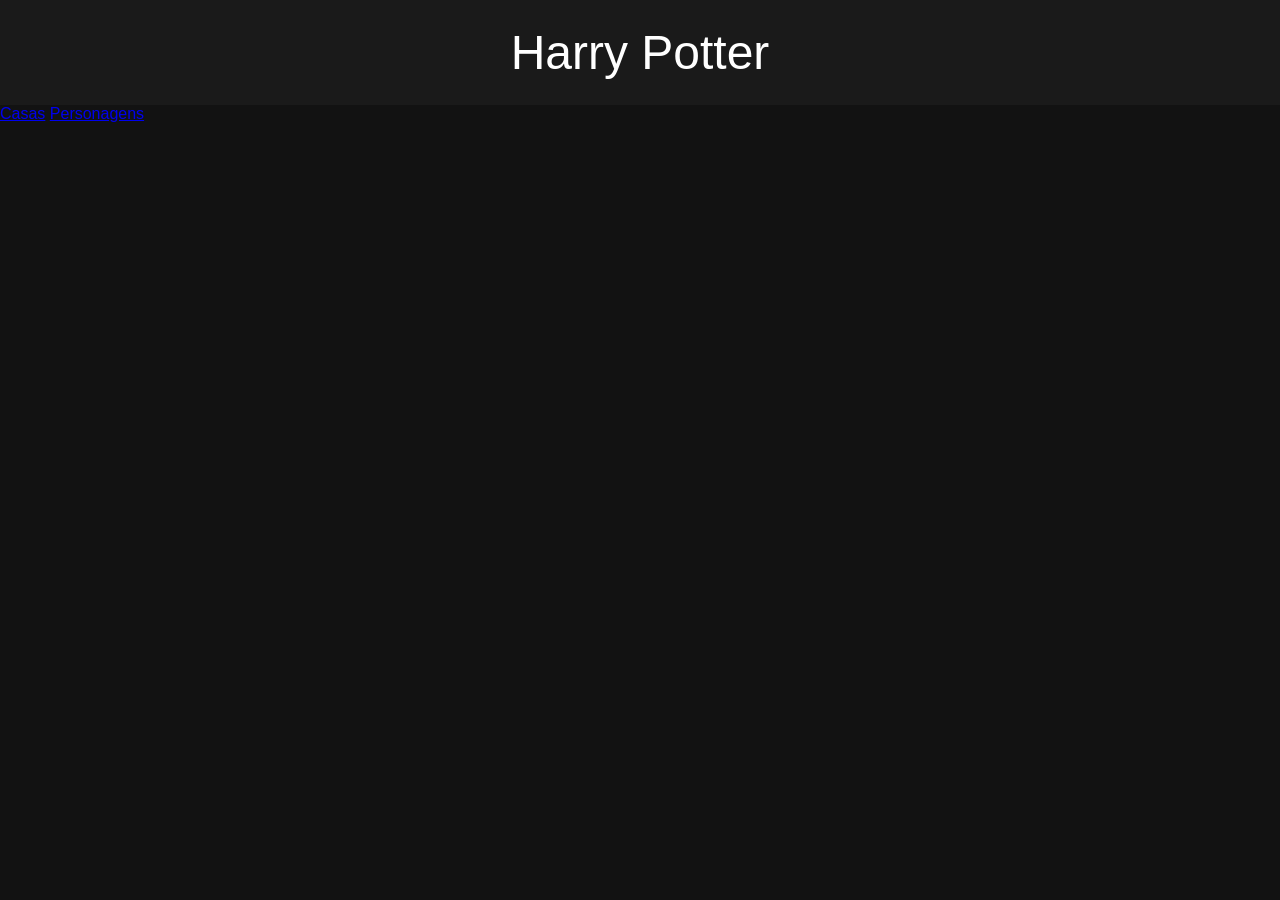
==== index.html @ 75e97a62 "novas paginas" ====
<!DOCTYPE html>
<html lang="pt-br">

<head>
    <meta charset="UTF-8">
    <meta name="viewport" content="width=device-width, initial-scale=1.0">
    <title>Harry Potter - API</title>
    <style>
        @import url('https://fonts.cdnfonts.com/css/harry-potter');

        * {
            margin: 0;
            padding: 0;
            box-sizing: border-box;
        }

        body {
            background-color: #121212;
            font-family: 'Arial', sans-serif;
        }

        header {
            background-color: #1a1a1a;
            padding: 25px 0;
        }

        h1 {
            font-family: 'Harry Potter', sans-serif;
            text-align: center;
            font-weight: normal;
            font-size: 3em;
            color: #fff;
        }
    </style>
</head>

<body>
    <header>
        <h1>Harry Potter</h1>
        <!-- <img src="https://www.harrypotter.com/_next/static/images/logo-gold-600-7a7e89b6db1ffeaab025f2091d21b645.png" alt="Harry Potter Logo" id="hp-logo"> -->
    </header>
    
    <main>
        <a href="casas.html">Casas</a>
        <a href="personagens.html">Personagens</a>
    </main>
    <footer>

    </footer>
</body>

</html>
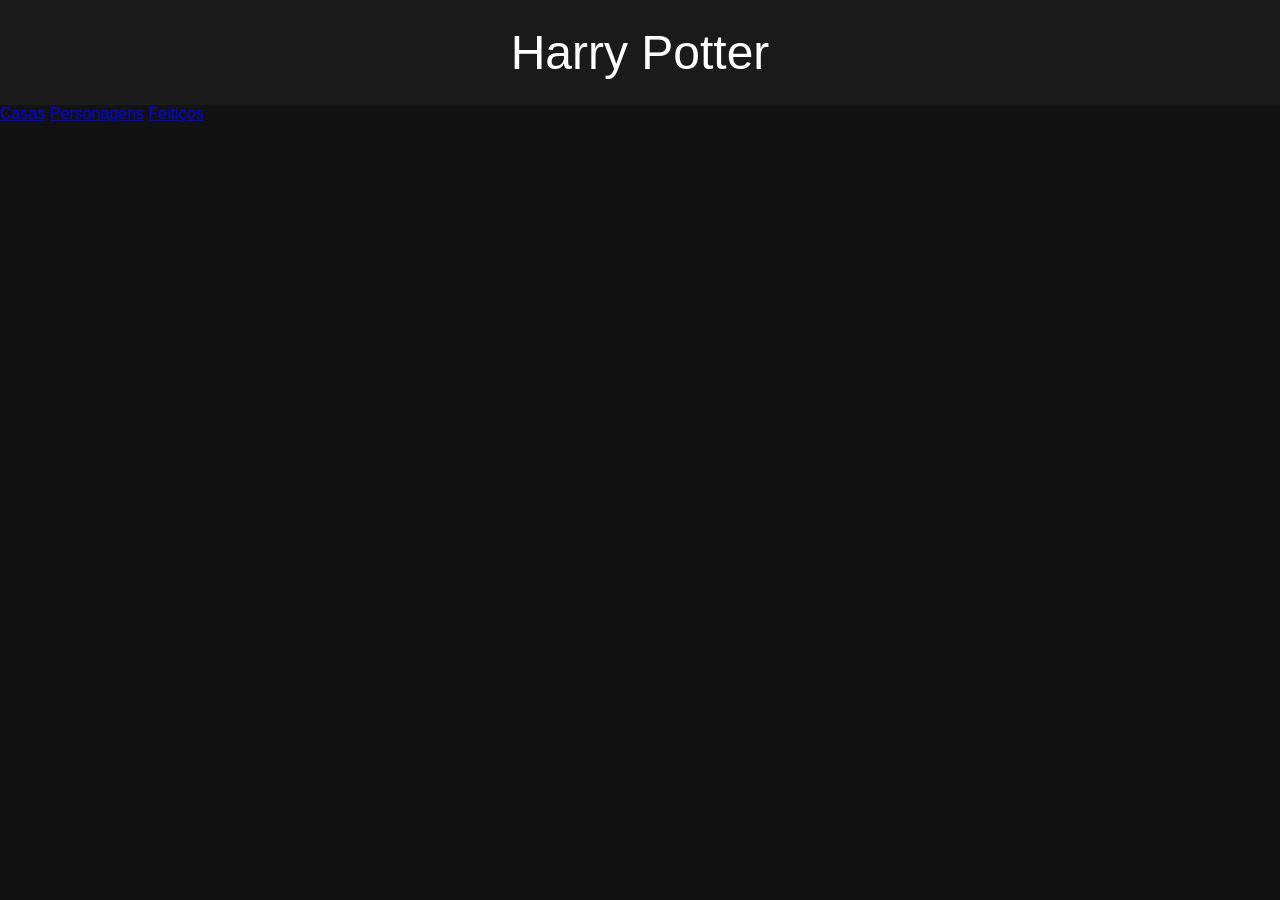
==== commit c802098c: "nova páginas de feitiços e quiz, atualização nas páginas casas e personagens" ====
--- a/index.html
+++ b/index.html
@@ -17,6 +17,9 @@
         body {
             background-color: #121212;
             font-family: 'Arial', sans-serif;
+
+            cursor: url('https://cdn-icons-png.flaticon.com/512/616/616494.png'), auto;
+
         }
 
         header {
@@ -39,10 +42,11 @@
         <h1>Harry Potter</h1>
         <!-- <img src="https://www.harrypotter.com/_next/static/images/logo-gold-600-7a7e89b6db1ffeaab025f2091d21b645.png" alt="Harry Potter Logo" id="hp-logo"> -->
     </header>
-    
+
     <main>
         <a href="casas.html">Casas</a>
         <a href="personagens.html">Personagens</a>
+        <a href="feiticos.html">Feitiços</a>
     </main>
     <footer>
 
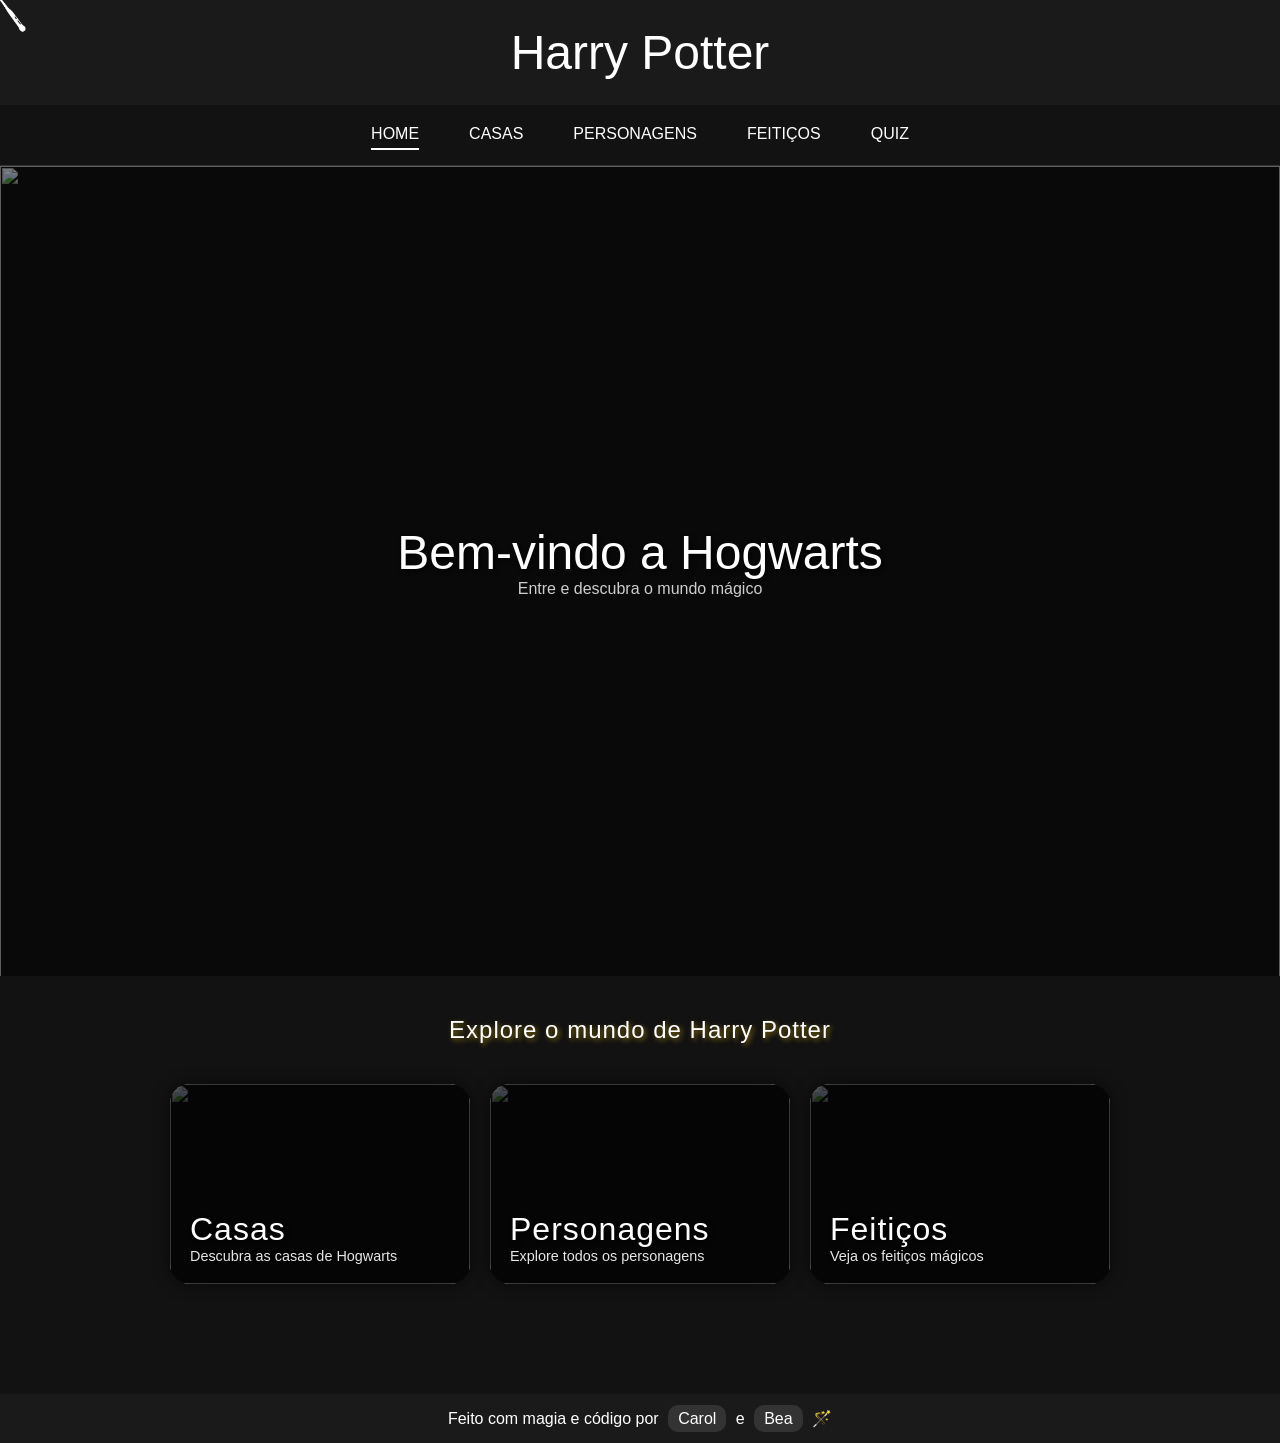
==== commit 5f99f7ca: "finalizacao" ====
--- a/index.html
+++ b/index.html
@@ -5,52 +5,91 @@
     <meta charset="UTF-8">
     <meta name="viewport" content="width=device-width, initial-scale=1.0">
     <title>Harry Potter - API</title>
-    <style>
-        @import url('https://fonts.cdnfonts.com/css/harry-potter');
-
-        * {
-            margin: 0;
-            padding: 0;
-            box-sizing: border-box;
-        }
-
-        body {
-            background-color: #121212;
-            font-family: 'Arial', sans-serif;
-
-            cursor: url('https://cdn-icons-png.flaticon.com/512/616/616494.png'), auto;
-
-        }
-
-        header {
-            background-color: #1a1a1a;
-            padding: 25px 0;
-        }
-
-        h1 {
-            font-family: 'Harry Potter', sans-serif;
-            text-align: center;
-            font-weight: normal;
-            font-size: 3em;
-            color: #fff;
-        }
-    </style>
+    <link rel="stylesheet" href="./assets/estilos/style.css">
+    <link rel="stylesheet" href="./assets/estilos/home.css">
+    <link rel="icon" href="./assets/imgs/hp.png">
 </head>
 
 <body>
     <header>
         <h1>Harry Potter</h1>
-        <!-- <img src="https://www.harrypotter.com/_next/static/images/logo-gold-600-7a7e89b6db1ffeaab025f2091d21b645.png" alt="Harry Potter Logo" id="hp-logo"> -->
     </header>
+    <nav>
+        <a href="#" id="atual">Home</a>
+        <a href="./paginas/casas.html">Casas</a>
+        <a href="./paginas/personagens.html">Personagens</a>
+        <a href="./paginas/feiticos.html">Feitiços</a>
+        <a href="./paginas/quiz.html">Quiz</a>
+    </nav>
 
     <main>
-        <a href="casas.html">Casas</a>
-        <a href="personagens.html">Personagens</a>
-        <a href="feiticos.html">Feitiços</a>
+        <section class="hero-castelo">
+            <img src="https://t2.tudocdn.net/357112?w=1920&h=1080" id="castelo">
+
+            <div class="hero-texto">
+                <h1>Bem-vindo a Hogwarts</h1>
+                <p>Entre e descubra o mundo mágico</p>
+                <div class="seta-scroll">
+                    <i class="fa-solid fa-angles-up"></i>
+                </div>
+            </div>
+        </section>
+
+        <section class="container-cards">
+            <h2>Explore o mundo de Harry Potter</h2>
+            <section class="home-cards">
+                <a href="./paginas/casas.html" class="card-home">
+                    <div class="overlay"></div>
+                    <img src="https://m.media-amazon.com/images/I/712vK5vqZgL._AC_UF894,1000_QL80_.jpg">
+
+                    <div class="conteudo">
+                        <h2>Casas</h2>
+                        <p>Descubra as casas de Hogwarts</p>
+                    </div>
+                </a>
+
+                <a href="./paginas/personagens.html" class="card-home">
+                    <div class="overlay"></div>
+                    <img src="https://recreio.com.br/wp-content/uploads/2024/08/harry-potter-filmes.jpg">
+
+                    <div class="conteudo">
+                        <h2>Personagens</h2>
+                        <p>Explore todos os personagens</p>
+                    </div>
+                </a>
+
+                <a href="./paginas/feiticos.html" class="card-home">
+                    <div class="overlay"></div>
+                    <img
+                        src="https://static.wikia.nocookie.net/harrypotter/images/4/43/Wingardium_leviosa.jpg/revision/latest?cb=20180412194840&path-prefix=pt-br">
+
+                    <div class="conteudo">
+                        <h2>Feitiços</h2>
+                        <p>Veja os feitiços mágicos</p>
+                    </div>
+                </a>
+
+            </section>
     </main>
     <footer>
+        <p>Feito com magia e código por <a href="https://github.com/carolfantinate" target="_blank">Carol</a> e <a
+                href="https://github.com/beagagliano" target="_blank">Bea</a> 🪄</p>
+    </footer>
 
-    </footer>
+    <div id="wand"></div>
+
+    <script src="https://kit.fontawesome.com/f9c90ebe75.js" crossorigin="anonymous"></script>
+    <script src="js/varinha.js"></script>
+    <script>
+        window.addEventListener("scroll", () => {
+            const scroll = window.scrollY
+            const castelo = document.getElementById("castelo")
+
+            const zoom = 1 + scroll * 0.0008
+
+            castelo.style.transform = `scale(${zoom})`
+        })
+    </script>
 </body>
 
 </html>
--- a/assets/estilos/style.css
+++ b/assets/estilos/style.css
@@ -0,0 +1,148 @@
+@import url('https://fonts.cdnfonts.com/css/harry-potter');
+
+* {
+    margin: 0;
+    padding: 0;
+    box-sizing: border-box;
+    font-family: 'Segoe UI', Tahoma, Geneva, Verdana, sans-serif;
+}
+
+a {
+    text-decoration: none;
+    color: #fff;
+}
+
+a, button {
+    cursor: none !important;
+}
+
+html,
+body {
+    height: 100%;
+}
+
+body {
+    background-color: #121212;
+    display: flex;
+    flex-direction: column;
+    font-family: 'Arial', sans-serif;
+    cursor: none;
+}
+
+header {
+    background-color: #1a1a1a;
+    padding: 25px 0;
+}
+
+h1 {
+    font-family: 'Harry Potter', sans-serif;
+    text-align: center;
+    font-weight: normal;
+    font-size: 3em;
+    color: #fff;
+}
+
+nav {
+    display: flex;
+    justify-content: center;
+    gap: 50px;
+    margin: 20px 0 30px 0;
+    border-bottom: 1px solid #333;
+    padding-bottom: 15px;
+}
+
+#atual::after {
+    content: '';
+    display: block;
+    width: 100%;
+    height: 2px;
+    background-color: #fff;
+    margin-top: 5px;
+}
+
+nav a {
+    text-transform: uppercase;
+}
+
+nav a:hover {
+    transform: translateY(-2px);
+    transition: transform 0.3s ease;
+}
+
+footer {
+    background-color: #1a1a1a;
+    padding: 15px 0;
+    text-align: center;
+    color: #fff;
+    margin-top: 30px;
+}
+
+footer a {
+    padding: 5px 10px;
+    margin: 0 5px;
+    border-radius: 10px;
+    background-color: #333;
+}
+
+footer a:hover {
+    background-color: #555;
+    transition: background-color 0.3s ease;
+}
+
+/*-----------varinha--------------*/
+#wand {
+    position: fixed;
+    width: 80px;
+    height: 80px;
+    background-size: contain;
+    background-repeat: no-repeat;
+    background-position: center;
+    pointer-events: none;
+    z-index: 9999;
+    transform: translate(-50%, -50%) scaleX(-1);
+    filter: invert(1) brightness(2);
+    background-image: url('/assets/imgs/varinha.png');
+
+}
+
+#wand.pointer {
+    background-image: url('/assets/imgs/varinha-pointer.png');
+}
+
+.spark {
+    position: fixed;
+    width: 8px;
+    height: 8px;
+    background: white;
+    pointer-events: none;
+    border-radius: 50%;
+
+    box-shadow:
+        0 0 6px white,
+        0 0 12px white,
+        0 0 20px white;
+
+    animation: explodir 0.6s ease-out forwards;
+}
+
+@keyframes explodir {
+    from {
+        opacity: 1;
+        transform: translate(0, 0) scale(1);
+    }
+    to {
+        opacity: 0;
+        transform: translate(var(--x), var(--y)) scale(0.5);
+    }
+}
+
+@keyframes estrelaAnim {
+    0% {
+        transform: scale(1) rotate(0deg);
+        opacity: 1;
+    }
+    100% {
+        transform: scale(2) rotate(180deg);
+        opacity: 0;
+    }
+}
--- a/assets/estilos/home.css
+++ b/assets/estilos/home.css
@@ -0,0 +1,151 @@
+ .container-cards {
+     padding: 40px;
+     text-align: center;
+ }
+
+ .container-cards h2 {
+     font-family: 'Harry Potter', sans-serif;
+     color: #fff;
+     font-weight: normal;
+     letter-spacing: 1px;
+     text-shadow: 2px 2px 5px rgba(255, 204, 0, 0.5);
+ }
+
+ .home-cards {
+     display: flex;
+     justify-content: center;
+     gap: 20px;
+     padding: 40px;
+     flex-wrap: wrap;
+ }
+
+ .card-home {
+     position: relative;
+     width: 300px;
+     height: 200px;
+     border-radius: 20px;
+     overflow: hidden;
+     text-decoration: none;
+     color: white;
+
+     box-shadow: 0 0 15px rgba(0, 0, 0, 0.6);
+     transition: transform 0.4s ease, box-shadow 0.4s ease;
+ }
+
+ /* imagem */
+ .card-home img {
+     width: 100%;
+     height: 100%;
+     object-fit: cover;
+     transition: transform 0.5s ease;
+ }
+
+ /* overlay escuro */
+ .overlay {
+     position: absolute;
+     top: 0;
+     left: 0;
+     width: 100%;
+     height: 100%;
+     background: rgba(0, 0, 0, 0.7);
+     transition: background 0.4s ease;
+ }
+
+ /* conteúdo */
+ .conteudo {
+     position: absolute;
+     bottom: 20px;
+     left: 20px;
+     z-index: 2;
+     text-align: left;
+ }
+
+ .conteudo h2 {
+     font-family: 'Harry Potter', sans-serif;
+     font-size: 2em;
+     text-shadow: 2px 2px 5px rgba(0, 0, 0, 0.8);
+     letter-spacing: 1px;
+ }
+
+ .conteudo p {
+     font-size: 0.9em;
+     opacity: 0.9;
+ }
+
+ .card-home:hover {
+     transform: scale(1.05);
+     box-shadow: 0 0 25px rgba(255, 255, 255, 0.2);
+ }
+
+ nav {
+     margin-bottom: 0;
+ }
+
+ .hero-castelo {
+     position: relative;
+     height: 90vh;
+     overflow: hidden;
+ }
+
+ #castelo {
+     position: absolute;
+     width: 100%;
+     height: 120%;
+     object-fit: cover;
+     transform: scale(1);
+     transition: transform 0.2s ease-out;
+ }
+
+ /* escurecer imagem */
+ .hero-castelo::after {
+     content: "";
+     position: absolute;
+     width: 100%;
+     height: 100%;
+     background: rgba(0, 0, 0, 0.5);
+ }
+
+ .hero-texto {
+     position: absolute;
+     top: 50%;
+     left: 50%;
+     transform: translate(-50%, -50%);
+     color: white;
+     text-align: center;
+     z-index: 2;
+ }
+
+ .hero-texto h1 {
+     font-family: 'Harry Potter', sans-serif;
+     font-size: 3em;
+     text-shadow: 2px 2px 5px rgba(0, 0, 0, 0.8);
+ }
+
+ .hero-texto p {
+     opacity: 0.8;
+ }
+
+ .seta-scroll {
+     margin-top: 20px;
+     font-size: 1.8em;
+     animation: subirDescer 1.5s infinite;
+     opacity: 0.7;
+ }
+
+ /* animação seta*/
+ @keyframes subirDescer {
+     0% {
+         transform: translateY(0);
+         opacity: 0.7;
+     }
+
+     50% {
+         transform: translateY(10px);
+         opacity: 1;
+     }
+
+     100% {
+         transform: translateY(0);
+         opacity: 0.7;
+     }
+ }
